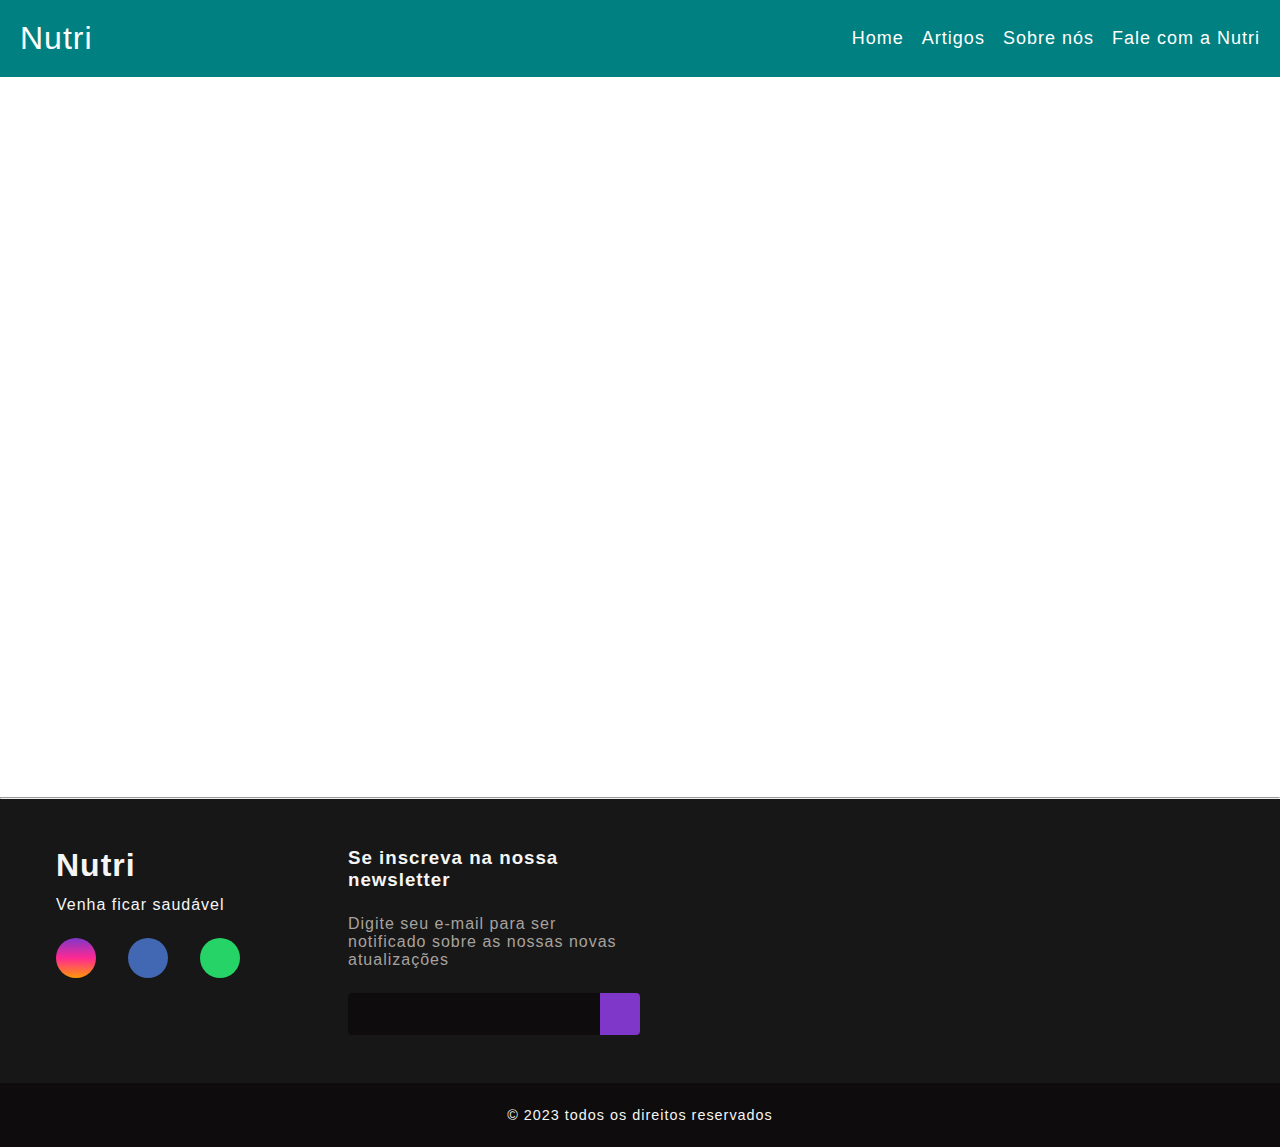
==== index.html @ ca0d78f0 "add site nutricao" ====
<!DOCTYPE html>
<html lang="en">

<head>
    <meta charset="UTF-8">
    <meta http-equiv="X-UA-Compatible" content="IE=edge">
    <meta name="viewport" content="width=device-width, initial-scale=1.0">
    <link rel="stylesheet" href="css/style.css" />
    <link rel="stylesheet" href="https://cdnjs.cloudflare.com/ajax/libs/font-awesome/6.2.1/css/all.min.css" 
    integrity="sha512-MV7K8+y+gLIBoVD59lQIYicR65iaqukzvf/nwasF0nqhPay5w/9lJmVM2hMDcnK1OnMGCdVK+iQrJ7lzPJQd1w==" crossorigin="anonymous" referrerpolicy="no-referrer" />
    <link rel="icon" type="image/x-icon" href="/img/plano-de-nutricao.png">
    <title>Nutricionista</title>
</head>

<body>
    <nav class="navbar">
        <div class="logo">Nutri</div>

        <ul class="nav-links">
            <input type="checkbox" id="checkbox_toggle" />
            <label for="checkbox_toggle" class="hamburger">&#9776;</label>
            <div class="menu">

                <li><a href="#">Home</a></li>
                <li><a href="artigos.html">Artigos</a></li>
                <li><a href="sobre.html">Sobre nós</a></li>
                <li><a href="contato.html">Fale com a Nutri</a></li>
            </div>
        </ul>
    </nav>
    <main>
        
    </main>
    <hr>
    <footer>
        <div id="footer_content">
            <div id="footer_contacts">
                <h1>Nutri</h1>
                <p>Venha ficar saudável</p>

                <div id="footer_social_media">
                    <a href="#" class="footer-link" id="instagram">
                        <i class="fa-brands fa-instagram"></i>
                    </a>

                    <a href="#" class="footer-link" id="facebook">
                        <i class="fa-brands fa-facebook-f"></i>
                    </a>

                    <a href="#" class="footer-link" id="whatsapp">
                        <i class="fa-brands fa-whatsapp"></i>
                    </a>
                </div>
            </div>
            
            <div id="footer_subscribe">
                <h3>Se inscreva na nossa newsletter</h3>

                <p>
                    Digite seu e-mail para ser notificado sobre as nossas novas atualizações
                </p>

                <div id="input_group">
                    <input type="email" id="email">
                    <button>
                        <i class="fa-regular fa-envelope"></i>
                    </button>
                </div>
            </div>
        </div>

        <div id="footer_copyright">
            &#169
            2023 todos os direitos reservados
        </div>
    </footer>
</body>

</html>
---- css/style.css ----
* {
    margin: 0;
    padding: 0;
    box-sizing: border-box;
}

body {
    font-family: cursive;
}

a {
    text-decoration: none;
}

li {
    list-style: none;
}

.navbar {
    display: flex;
    align-items: center;
    justify-content: space-between;
    padding: 20px;
    background-color: teal;
    color: #fff;
}

.nav-links a {
    color: #fff;
}

.logo {
    font-size: 32px;
}

.menu {
    display: flex;
    gap: 1em;
    font-size: 18px;
}

.services {
    position: relative;
}


input[type=checkbox] {
    display: none;
}

.hamburger {
    display: none;
    font-size: 24px;
    user-select: none;
}

@media (max-width: 768px) {
    .menu {
        display: none;
        position: fixed;
        background-color: teal;
        right: 0;
        left: 0;
        text-align: center;
        padding: 16px 0;
    }

    input[type=checkbox]:checked~.menu {
        display: block;
    }

    .hamburger {
        display: block;
    }

}

:root {
    --color-neutral-0: #0e0c0c;
    --color-neutral-10: #171717;
    --color-neutral-30: #a8a29e;
    --color-neutral-40: #f5f5f5;

}

* {
    font-family: 'Inter', sans-serif;
    margin: 0;
    padding: 0;
    box-sizing: border-box;
    letter-spacing: 1px;
}

main {
    height: 80vh;
}

footer {
    width: 100%;
    color: var(--color-neutral-40);
}

.footer-link {
    text-decoration: none;
}

#footer_content {
    background-color: var(--color-neutral-10);
    display: grid;
    grid-template-columns: repeat(4, 1fr);
    padding: 3rem 3.5rem;
}

#footer_contacts h1 {
    margin-bottom: 0.75rem;
}

#footer_social_media {
    display: flex;
    gap: 2rem;
    margin-top: 1.5rem;
} 

#footer_social_media .footer-link {
    display: flex;
    align-items: center;
    justify-content: center;
    height: 2.5rem;
    width: 2.5rem;
    color: var(--color-neutral-40);
    border-radius: 50%;
    transition: all 0.4s;
}

#footer_social_media .footer-link i {
    font-size: 1.25rem;    
}

#footer_social_media .footer-link:hover {
    opacity: 0.8;
}

#instagram {
    background: linear-gradient(#7f37c9, #ff2992, #ff9807);
}

#facebook {
    background-color: #4267b3;
}

#whatsapp {
    background-color: #25d366;
}

.footer-list {
    display: flex;
    flex-direction: column;
    gap: 0.75rem;
    list-style: none;
}

.footer-list .footer-link {
    color: var(--color-neutral-30);
    transition: all 0.4s;
}

.footer-list .footer-link:hover {
    color: #7f37c9;
}

#footer_subscribe {
    display: flex;
    flex-direction: column;
    gap: 1.5rem;
}

#footer_subscribe p {
    color: var(--color-neutral-30);
}

#input_group {
    display: flex;
    align-items: center;
    background-color: var(--color-neutral-0);
    border-radius: 4px;
}

#input_group input {
    all: unset;
    padding: 0.75rem;
    width: 100%;
}

#input_group button {
    background-color: #7f37c9;
    border: none;
    color: var(--color-neutral-40);
    padding: 0px 1.25rem;
    font-size: 1.125rem;
    height: 100%;
    border-radius: 0px 4px 4px 0px;
    cursor: pointer;
    transition: all 0.4s;
}

#input_group button:hover {
    opacity: 0.8;
}

#footer_copyright {
    display: flex;
    justify-content: center;
    background-color: var(--color-neutral-0);
    font-size: 0.9rem;
    padding: 1.5rem;
    font-weight: 100;
}

@media screen and (max-width: 768px) {
    #footer_content {
        grid-template-columns: repeat(2, 1fr);
        gap: 2rem;
    }
}

@media screen and (max-width: 426px) {
    #footer_content {
        grid-template-columns: repeat(1, 1fr);
        padding: 3rem 2rem;
    }
}

.contactUs{
    position:relative;
    width: 100%;
    padding: 40px 100px;
}

.contactUs .title{
    display: flex;
    justify-content: center;
    align-items: center;
    font-size: 2em;
}

.contactUs .title h2{
 color:#000000;
 font-weight: 500;
}

.form{
    grid-area: form;
}

.info{
    grid-area: info;
}

.map{
    grid-area: map;
}

.contact{
    padding: 40px;
    background: #0e3959;
    box-shadow: 0 5px 35px rgba(0,0,0,0.15);
}

.box{
    position: relative;
    display: grid;
    grid-template-columns: 2fr 1fr;
    grid-template-rows: 5fr 4fr; 
    grid-template-areas: 
    "form info" 
    "form map";
    grid-gap:20px;
    margin-top: 20px;
}

.contact h3{
    color:#4c9e9e;
    font-weight: 500;
    font-size: 1.4em;
    margin-bottom: 10px;
}

.formBox{
    position: relative;
    width:100%;
}

.formBox .row50{
    display:flex;
    gap:20px;
}

.inputBox{
    display: flex;
    flex-direction: column;
    margin-bottom: 10px;
    width: 50%;
}

.formBox .row100 .inputBox{
    width:100%;

}

.inputBox span{
    color:#4c9e9e;
    margin-top: 10px;
    margin-bottom: 5px;
    font-weight: 500;
}

.inputBox input{
    padding:10px;
    font-size: 1.1em;
    outline: none;
    border:1px solid #333;
}

.inputBox textarea{
    padding:10px;
    font-size: 1.1em;
    outline: none;
    border:1px solid #333;
    resize: none;
    min-height: 220px;
    margin-bottom: 10px;
}

.inputBox input[type="submit"]{
    background: #ff578b;
    color: #25d366;
    border: none;
    font-size: 1.1em;
    max-width: 120px;
    font-weight: 500;
    cursor: pointer;
    padding: 14px 15px;
}

.inputBox::placeholder{
    color:#999
}

.info{
    background: #0e3959;

}

.info h3{
    color: #fff;

}

.info .infoBox div{
    display: flex;
    align-items: center;
    margin-bottom: 10px;

}

.info .infoBox div span{
    min-width: 40px;
    height:40px;
    color:#fff;
    background: #18b7ff;
    justify-content: center;
    align-items: center;
    font-size: 1.5em;
    border-radius: 50%;
    margin-right: 15px;
}

.info .infoBox div p{
    color: #fff;
    font-size: 1.1em;
}

.info .infoBox div a{
    color:#fff;
    text-decoration: none;
    font-size: 1.1em;
}

.sci{
    margin-top: 40px;
    display:flex;
}

.sci li{
    list-style: none;
    margin-right: 15px;
}

.sci li a{
    color:#fff;
    font-size: 2em;
    color:#ccc;
}

.sci li a:hover{
    color:#fff;
}

.map{
    padding:0;
}

.map iframe{
    width: 100%;
    height: 100%;
}

@media(max-width: 991px){
    
    .contactUs{
        padding: 20px;
    }
    .box{
        position: relative;
        display: grid;
        grid-template-columns: 1fr;
        grid-template-rows: auto;
        grid-template-areas: 
        "form"
        "info"
        "map";
    }
    .map{
        min-height: 300px;
    }
    .formBox .row50{
        display: flex;
        gap:0;
        flex-direction: column;
    }
    .inputBox{
        width:100%;
    }
}

.heading{
    width:90%;
    display: flex;
    justify-content: center;
    align-items: center;
    flex-direction: column;
    text-align: center;
    margin:20px auto;
}

.heading h1{
    font-size: 50px;
    color:#000;
    margin-bottom: 25px;
    position: relative;
}

.heading h1::after{
    content: "";
    position: absolute;
    width: 100%;
    height: 4px;
    display: block;
    margin: 0 auto;
    background-color: #4caf50;
}

.heading p{
    font-size: 18px;
    color:#666;
    margin-bottom: 35px;
}

.container{
    width: 90%;
    margin: 0 auto;
    padding: 10px 20px;
}

.about{
    display: flex;
    justify-content: space-between;
    align-items: center;
    flex-wrap: wrap;
}

.about-image{
    flex:1;
    margin-right: 40px;
    overflow: hidden;
}

.about-image img{
    max-width: 100%;
    height: auto;
    display: block;
    transition: 0.5s ease;
}

.about-image:hover img{
    transform: scale(1.2);
}

.about-content{
    flex: 1;
}

.about-content h2{
    font-size: 23px;
    margin-bottom: 15px;
    color:#333;
}

.about-content p{
    font-size: 18px;
    line-height: 1.5;
    color:#666;
}

@media screen and (max-width:768px){
    .heading{
        padding:0px 20px;
    } 
    .heading h1{
        font-size: 36px;
    }   
    .heading p{
        font-size: 17px;
        margin-bottom: 0px;
    }
    .container{
        padding: 0px;
    }
    .about{
        padding: 20px;
        flex-direction: column;
    }
    .about-image{
        margin-right: 0px;
        margin-bottom: 20px;
    }
    .about-content p{
        padding: 0px;
        font-size: 16px;
    }
}
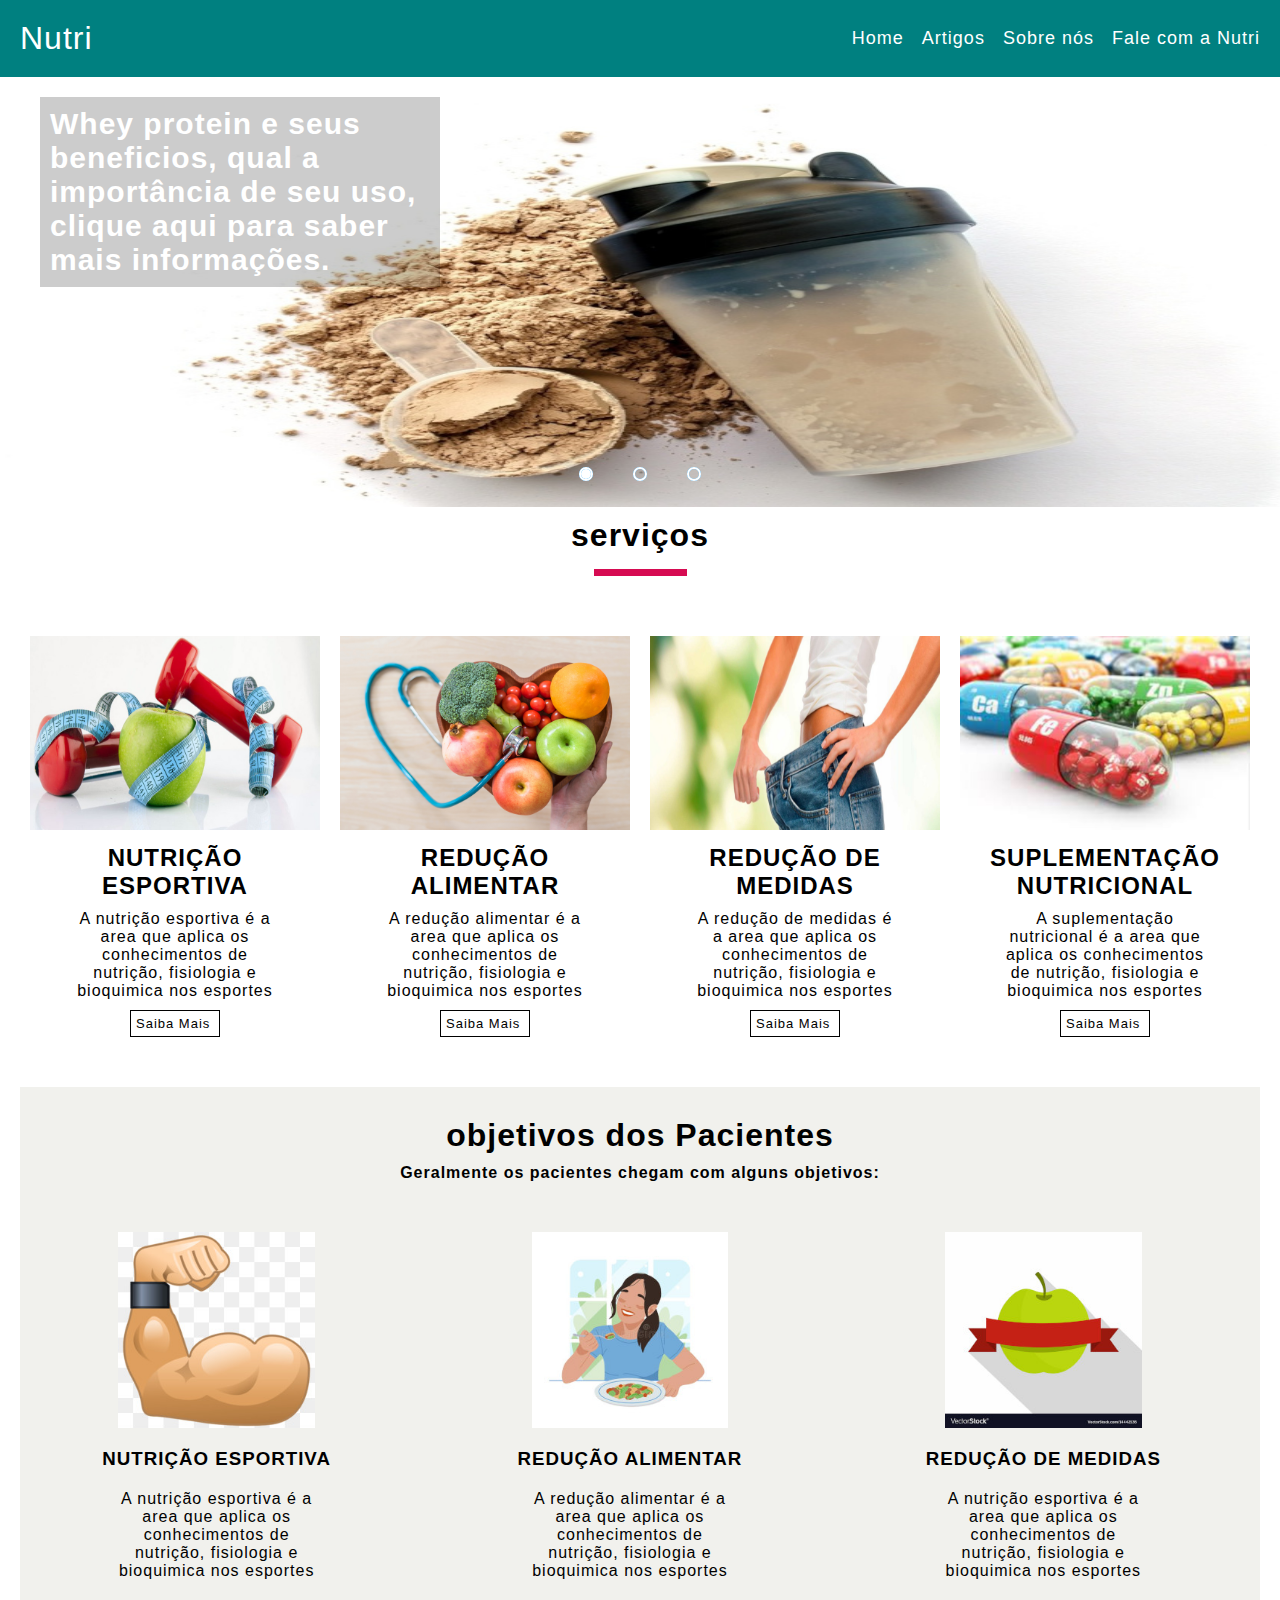
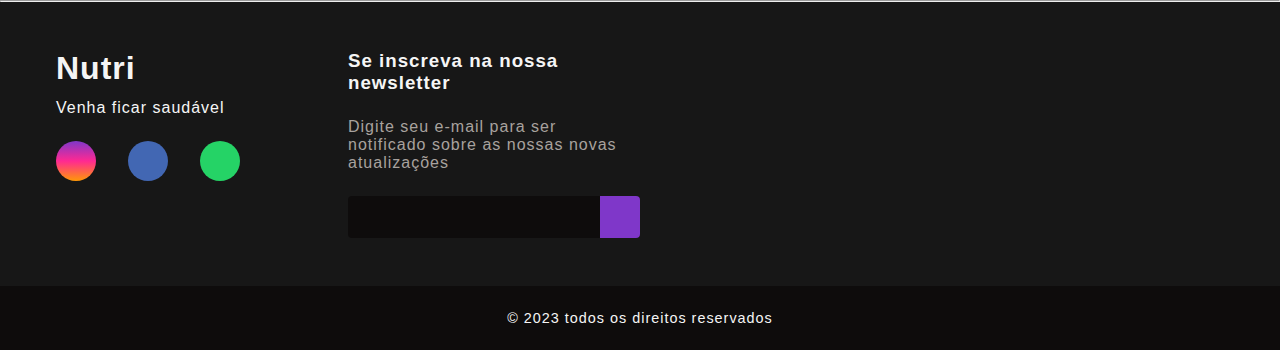
==== commit 6970a8e8: "index atualizado" ====
--- a/index.html
+++ b/index.html
@@ -30,6 +30,128 @@
     </nav>
     <main>
         
+        <div class="slider">
+            <div class="slides">
+                <input type="radio" name="radio-btn" id="radio1">
+                <input type="radio" name="radio-btn" id="radio2">
+                <input type="radio" name="radio-btn" id="radio3">
+    
+                <div class="slide first">
+                    <h3><a href="">Whey protein e seus beneficios, qual a importância de seu uso, clique aqui para saber mais informações.</a></h3>
+                    <a href="#" target=""><img src="img/whey proteinNova.jpg" alt="imagem1"></a>
+                </div>
+                <div class="slide second">
+                    <h3><a href="">Entenda como ter um emagrecimento saudavel, clique aqui para saber mais informações</a></h3>
+                    <a href="#" target=""><img src="img/emagrecimento2.jpg" alt="imagem2"></a>
+                </div>
+                <div class="slide third">
+                    <h3><a href="">Tenha uma gestação saudavel, com alimentos de primeira qualidade, quer saber mais, clique aqui.</a></h3>
+                    <a href="#" target=""><img src="img/gestacaoNova.jpg" alt="imagem3"></a>
+                </div>
+    
+                <div class="navigation-auto">
+                    <div class="auto-btn1"></div>
+                    <div class="auto-btn2"></div>
+                    <div class="auto-btn3"></div>
+                </div>
+                
+            </div>
+    
+            <div class="manual-navigation">
+                <label for="radio1" class="manual-btn"></label>
+                <label for="radio2" class="manual-btn"></label>
+                <label for="radio3" class="manual-btn"></label>
+                
+            </div>
+    
+        </div>
+
+        <div id="caixa">
+            <div id="conteudo">
+                <div class="services">
+                    <h1>serviços</h1>
+                    <div class="barra"></div>
+
+                    <div class="infos">
+                        <div class="info1">
+                            <div class="image">
+                                <img src="img/nutricao-esportivaNova.jpg" alt="">
+                            </div>
+                            <h2>NUTRIÇÃO ESPORTIVA</h2>
+                            <p>A nutrição esportiva é a area que aplica os conhecimentos de nutrição, fisiologia e bioquimica nos esportes </p>
+                            <a href="">Saiba Mais</a>
+                        </div>
+
+                        <div class="info1">
+                            <div class="image">
+                                <img src="img/reeducacao-alimentarNova.jpg" alt="">
+                            </div>
+                            <h2>REDUÇÃO ALIMENTAR</h2>
+                            <p>A redução alimentar é a area que aplica os conhecimentos de nutrição, fisiologia e bioquimica nos esportes </p>
+                            <a href="">Saiba Mais</a>
+                        </div>
+                        <div class="info1">
+                            <div class="image">
+                                <img src="img/reducao-de-medidasNova.jpg" alt="">
+                            </div>
+                            <h2>REDUÇÃO DE MEDIDAS</h2>
+                            <p>A redução de medidas é a area que aplica os conhecimentos de nutrição, fisiologia e bioquimica nos esportes </p>
+                            <a href="">Saiba Mais</a>
+                        </div>
+                        <div class="info1">
+                            <div class="image">
+                                <img src="img/suplementaçãoNova.jpg" alt="">
+                            </div>
+                            <h2>SUPLEMENTAÇÃO NUTRICIONAL</h2>
+                            <p>A suplementação nutricional é a area que aplica os conhecimentos de nutrição, fisiologia e bioquimica nos esportes </p>
+                            <a href="">Saiba Mais</a>
+                        </div>
+                        
+                    </div>
+
+                </div>
+
+
+                <div class="objetivos">
+                    <h1>objetivos dos Pacientes</h1>
+                    <h4>Geralmente os pacientes chegam com alguns objetivos: </h4>
+
+                    <div class="objs">
+                        <div class="obj1">
+                            <div class="image">
+                                <img src="img/musculo.jpg" alt="">
+                            </div>
+                            <h3>NUTRIÇÃO ESPORTIVA</h3>
+                            <p>A nutrição esportiva é a area que aplica os conhecimentos de nutrição, fisiologia e bioquimica nos esportes </p>
+                            
+                        </div>
+
+                        <div class="obj1">
+                            <div class="image">
+                                <img src="img/menina-comendoNova.jpg" alt="">
+                            </div>
+                            <h3>REDUÇÃO ALIMENTAR</h3>
+                            <p>A redução alimentar é a area que aplica os conhecimentos de nutrição, fisiologia e bioquimica nos esportes </p>
+                            
+                        </div>
+                        <div class="obj1">
+                            <div class="image">
+                                <img src="img/maçaNova.jpg" alt="">
+                            </div>
+                            <h3>REDUÇÃO DE MEDIDAS</h3>
+                            <p>A nutrição esportiva é a area que aplica os conhecimentos de nutrição, fisiologia e bioquimica nos esportes </p>
+                           
+                        </div>
+                        
+                        
+                    </div>
+                </div>
+
+            </div> 
+        </div>
+         
+
+
     </main>
     <hr>
     <footer>
@@ -74,6 +196,11 @@
             2023 todos os direitos reservados
         </div>
     </footer>
+
+
+    <script src="javascript/script.js">
+
+    </script>
 </body>
 
 </html>--- a/css/style.css
+++ b/css/style.css
@@ -91,9 +91,270 @@
     letter-spacing: 1px;
 }
 
-main {
-    height: 80vh;
-}
+
+
+main{
+    /*height: 80vh;*/
+    width: 100%;
+    display: flex;
+    flex-direction: column;
+    
+}
+
+main #caixa{
+    display: block;
+    max-width: 1240px;
+    margin: auto;
+}
+
+#conteudo{
+    display: flex;
+    flex-direction: column;
+    
+}
+
+.services h1{
+    text-align: center;
+    margin-top: 10px;
+}
+
+.services .barra{
+    display: block;
+    width: 93px;
+    height: 7px;
+    margin: auto;
+    margin-top: 15px;
+    background-color: #D60B52;
+}
+
+.services .infos{
+    display: flex;
+    flex-direction: row;
+    flex-wrap: wrap;
+    margin-top: 20px;
+}
+
+.infos .info1{
+    flex: 1;
+    min-width: 100px;
+    margin: 10px;
+    /*background: #0e3959; */
+}
+.infos .info1 .image{
+    margin-top: 30px;
+}
+
+.infos .info1 .image img{
+    width: 100%;
+    height: auto;
+}
+
+.info1 h2{
+    text-align: center;
+    margin: 10px;
+}
+.info1 p{
+    text-align: center;
+    width: 200px;
+    margin: 10px auto;
+    text-align: center;
+}
+
+.info1 a{
+    display: block;
+    width: 90px;
+    color: black;
+    text-decoration: none;
+    padding: 5px;
+    border: 1px solid black;
+    font-size: 13px;
+    margin: auto;
+}
+
+
+.objetivos{
+  background-color: #f1f1ed;
+  margin-top: 40px;
+  padding-bottom: 10px;
+}
+
+.objetivos h1{
+    text-align: center;
+    margin-top: 30px;
+}
+.objetivos h4{
+    text-align: center;
+    margin-top: 10px;
+}
+
+.objetivos .objs{
+    display: flex;
+    flex-direction: row;
+    flex-wrap: wrap;
+    margin-top: 20px;
+} 
+
+.objs .obj1{
+    flex: 1;
+    min-width: 300px;
+    margin-right: 20px;
+}
+
+.objs .obj1 .image{
+    margin-top: 30px;
+}
+
+.objs .obj1 .image img{
+    width: 50%;
+    height: auto;
+    display: block;
+    margin: auto;
+}
+
+.obj1 h3{
+    text-align: center;
+    margin: 20px;
+}
+
+.obj1 p{
+    text-align: center;
+    width: 200px;
+    margin: 10px auto;
+    text-align: center;
+}
+
+
+
+
+.slider{
+    background-color: aqua;
+    margin: 0 auto;
+    width: 100%;
+    height: 430px;
+    overflow: hidden;
+}
+
+.slides{
+    background-color: azure;
+    width: 400%;
+    height: 430px;
+    display: flex;
+}
+
+.slides input{
+    display: none;
+}
+
+.slide{
+    width: 25%;
+    position: relative;
+    transition: 1s;
+}
+
+.slide img{
+    width: 100%;
+    height: 430px;
+}
+
+.slide h3{
+    position: absolute;
+    background-color: rgb(0, 0, 0, 0.200);
+    padding: 10px;
+    width: 400px;
+    margin-left: 40px;
+    margin-top: 20px;
+    font-size: 30px;
+}
+
+.slide h3 a{
+    text-decoration: none;
+    color: white;
+}
+
+.slide h3 a:hover{
+    text-decoration: underline;
+    color: black;
+}
+
+.manual-navigation{
+    position: absolute;
+    width: 100%;
+    margin: -40px;
+    margin-left: 0px;
+    display: flex;
+    justify-content: center;
+}
+
+.manual-btn{
+    border: 2px solid #FFF;
+    padding: 5px;
+    border-radius: 10px;
+    cursor: pointer;
+    transition: 1s;
+}
+
+.manual-btn:not(:last-child){
+    margin-right: 40px; 
+}
+
+.manual-btn:hover{
+    background-color: white;
+}
+
+#radio1:checked ~ .first{
+    margin-left: 0;
+}
+
+#radio2:checked ~ .first{
+    margin-left: -25%;
+}
+
+#radio3:checked ~ .first{
+    margin-left: -50%;
+}
+
+#radio4:checked ~ .first{
+    margin-left: -75%;
+}
+
+.navigation-auto div{
+    border: 2px solid #20a6ff;
+    padding: 5px;
+    border-radius: 10px;
+    cursor: pointer;
+    transition: 1s;
+}
+
+.navigation-auto{
+    position: absolute;
+    width: 100%;
+    margin-top: 390px;
+    display: flex;
+    justify-content: center;
+}
+
+
+.navigation-auto div:not(:last-child){
+    margin-right: 40px;
+}
+
+#radio1:checked ~ .navigation-auto .auto-btn1{
+    background-color: #FFF;
+}
+
+#radio2:checked ~ .navigation-auto .auto-btn2{
+    background-color: #FFF;
+}
+
+#radio3:checked ~ .navigation-auto .auto-btn3{
+    background-color: #FFF;
+}
+
+
+
+
+
+
 
 footer {
     width: 100%;
@@ -216,11 +477,52 @@
     font-weight: 100;
 }
 
+
+@media screen and (max-width: 1140px) {
+    main #caixa{
+        min-width: 400px;
+    }
+
+    .infos .info1{
+        flex: 1;
+        min-width: 400px;
+        margin-right: 10px;
+        /*background: #0e3959; */
+    }
+}
+
+
 @media screen and (max-width: 768px) {
     #footer_content {
         grid-template-columns: repeat(2, 1fr);
         gap: 2rem;
     }
+
+    .info1 h2{
+        font-size: 30px;
+    }
+    .info1 p{
+        width: 400px;
+        font-size: 15px;
+    }
+    
+    .info1 a{
+        width: 110px;
+        font-size: 15px;
+
+    }
+
+    .slide h3{
+        width: 300px;
+        font-size: 20px;
+    }
+    
+    .slide h3 a{
+        text-decoration: none;
+        color: white;
+    }
+    
+
 }
 
 @media screen and (max-width: 426px) {
@@ -228,7 +530,42 @@
         grid-template-columns: repeat(1, 1fr);
         padding: 3rem 2rem;
     }
-}
+
+    .slide h3{
+        width: 200px;
+        font-size: 15px;
+    }
+
+    .slide h3{
+        margin-left: 8px;
+    }
+
+}
+
+@media screen and (max-width: 394px){
+    
+    main #caixa{
+        min-width: 100px;
+    }
+    .infos .info1{
+        flex: 1;
+        min-width: 200px;
+        margin-right: 10px;
+        /*background: #0e3959; */
+    }
+
+    .info1 h2{
+        font-size: 20px;
+    }
+    .info1 p{
+        width: 200px;
+        font-size: 15px;
+    }
+    
+
+
+}
+
 
 .contactUs{
     position:relative;
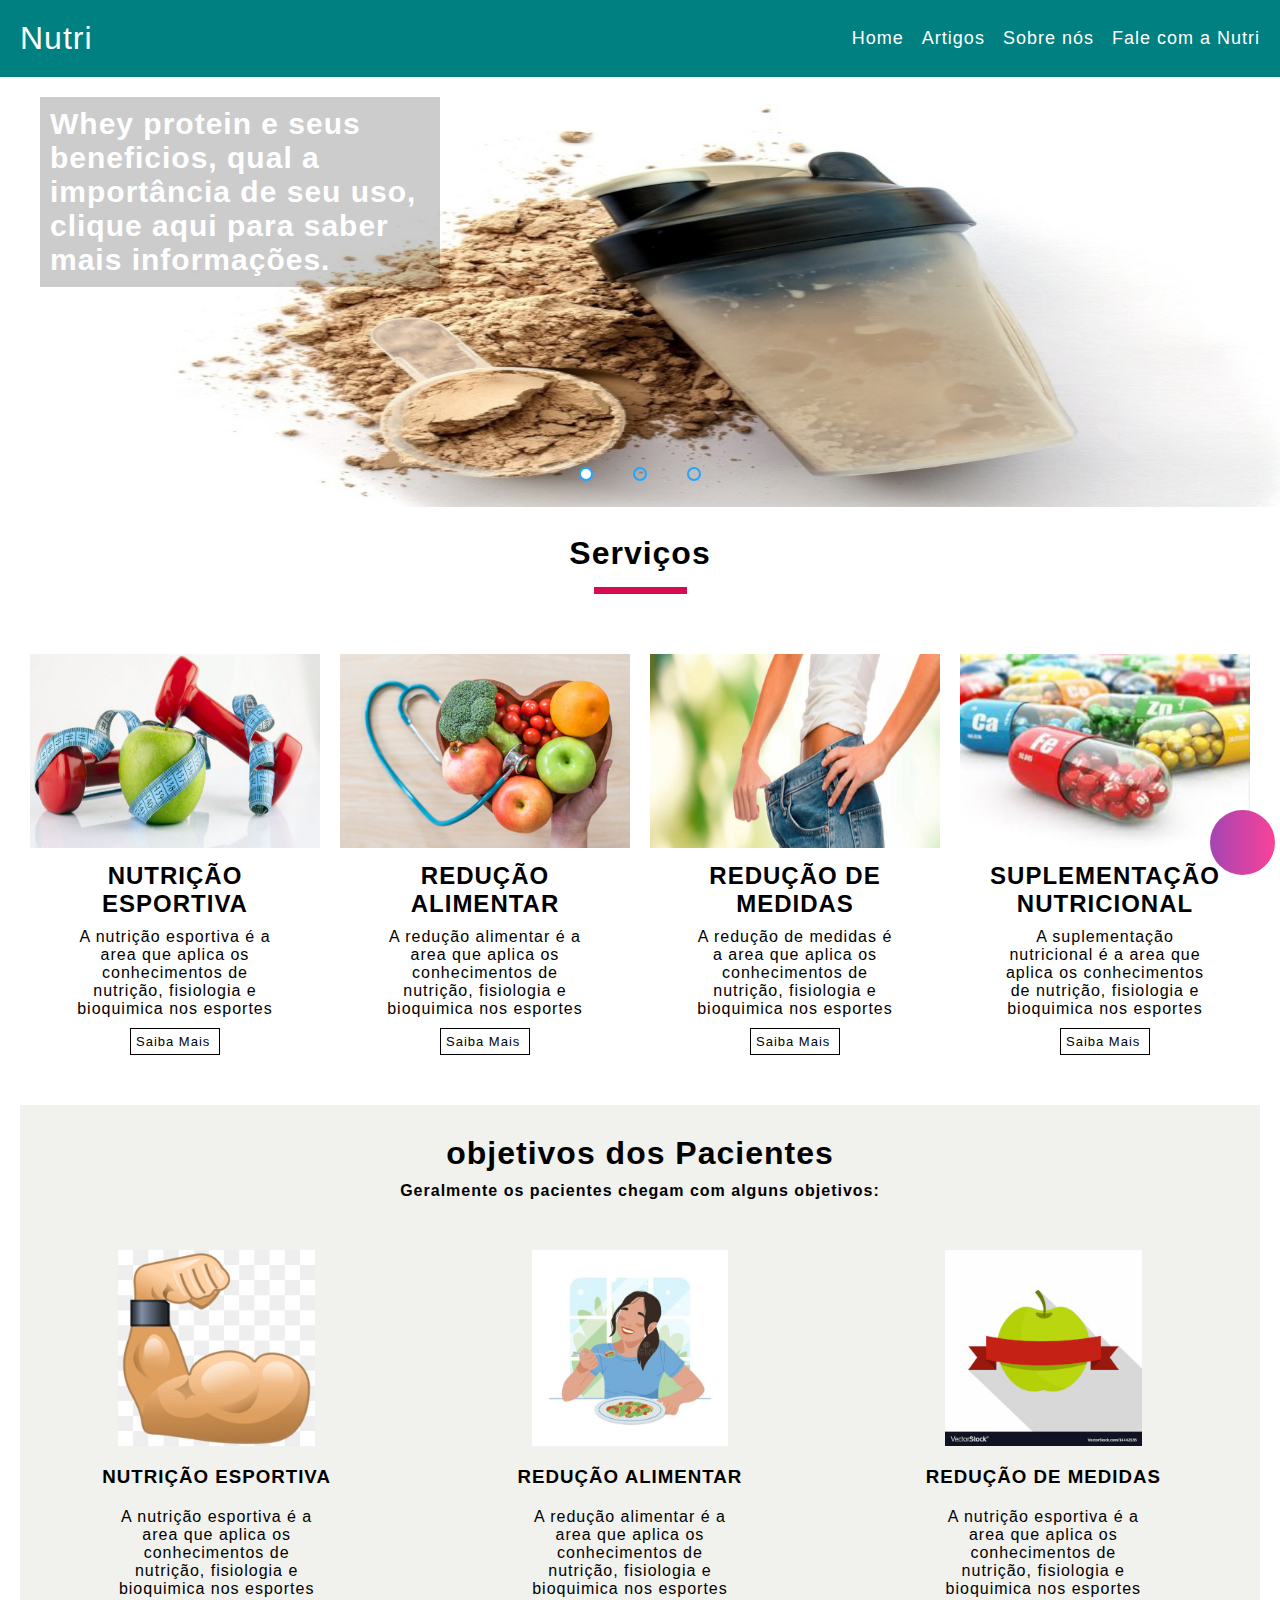
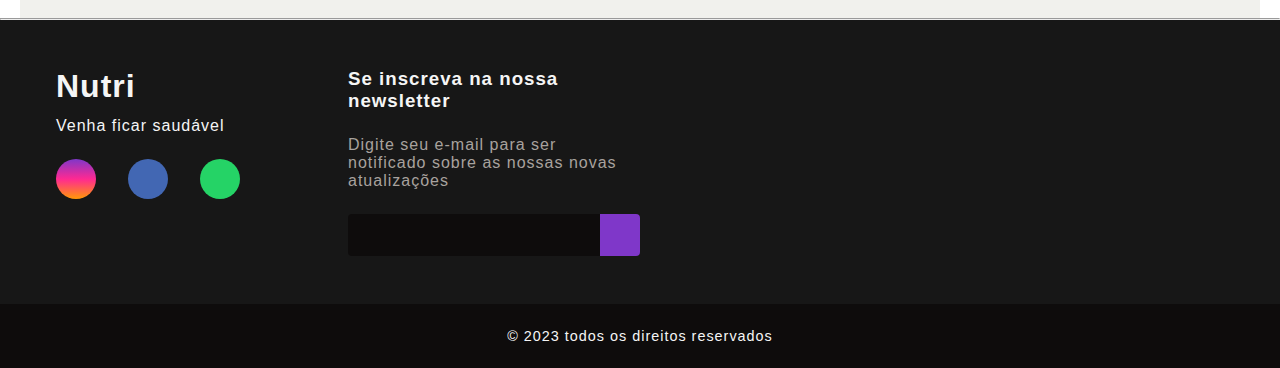
==== commit 171ed906: "add responsive sidebar" ====
--- a/index.html
+++ b/index.html
@@ -8,7 +8,7 @@
     <link rel="stylesheet" href="css/style.css" />
     <link rel="stylesheet" href="https://cdnjs.cloudflare.com/ajax/libs/font-awesome/6.2.1/css/all.min.css" 
     integrity="sha512-MV7K8+y+gLIBoVD59lQIYicR65iaqukzvf/nwasF0nqhPay5w/9lJmVM2hMDcnK1OnMGCdVK+iQrJ7lzPJQd1w==" crossorigin="anonymous" referrerpolicy="no-referrer" />
-    <link rel="icon" type="image/x-icon" href="/img/plano-de-nutricao.png">
+    <link rel="icon" type="image/x-icon" href="img/plano-de-nutricao.png">
     <title>Nutricionista</title>
 </head>
 
@@ -37,16 +37,16 @@
                 <input type="radio" name="radio-btn" id="radio3">
     
                 <div class="slide first">
-                    <h3><a href="">Whey protein e seus beneficios, qual a importância de seu uso, clique aqui para saber mais informações.</a></h3>
-                    <a href="#" target=""><img src="img/whey proteinNova.jpg" alt="imagem1"></a>
+                    <h3><a href="artigo1.html">Whey protein e seus beneficios, qual a importância de seu uso, clique aqui para saber mais informações.</a></h3>
+                    <a href="artigo1.html" target="_self"><img src="img/whey proteinNova.jpg" alt="imagem1"></a>
                 </div>
                 <div class="slide second">
-                    <h3><a href="">Entenda como ter um emagrecimento saudavel, clique aqui para saber mais informações</a></h3>
-                    <a href="#" target=""><img src="img/emagrecimento2.jpg" alt="imagem2"></a>
+                    <h3><a href="artigo2.html">Entenda como ter um emagrecimento saudavel, clique aqui para saber mais informações</a></h3>
+                    <a href="artigo2.html" target="_self"><img src="img/emagrecimento2.jpg" alt="imagem2"></a>
                 </div>
                 <div class="slide third">
-                    <h3><a href="">Tenha uma gestação saudavel, com alimentos de primeira qualidade, quer saber mais, clique aqui.</a></h3>
-                    <a href="#" target=""><img src="img/gestacaoNova.jpg" alt="imagem3"></a>
+                    <h3><a href="artigo3.html">Tenha uma gestação saudável, com alimentos de primeira qualidade. Quer saber mais? Clique aqui.</a></h3>
+                    <a href="artigo3.html" target="_self"><img src="img/gestacaoNova.jpg" alt="imagem3"></a>
                 </div>
     
                 <div class="navigation-auto">
@@ -57,19 +57,14 @@
                 
             </div>
     
-            <div class="manual-navigation">
-                <label for="radio1" class="manual-btn"></label>
-                <label for="radio2" class="manual-btn"></label>
-                <label for="radio3" class="manual-btn"></label>
-                
-            </div>
-    
-        </div>
+            
+        </div>
+        <br/>
 
         <div id="caixa">
             <div id="conteudo">
                 <div class="services">
-                    <h1>serviços</h1>
+                    <h1>Serviços</h1>
                     <div class="barra"></div>
 
                     <div class="infos">
@@ -149,10 +144,31 @@
 
             </div> 
         </div>
-         
-
-
     </main>
+    
+    <input type="checkbox" id="click">
+    <label for="click">
+        <i class="fab fa-facebook-messenger"></i>
+        <i class="fas fa-times"></i>
+    </label>
+    <div class="wrapper">
+        <div class="head-text">Vamos calcular seu ICM?</div>
+        <div class="chat-box">
+            <div class="desc-text">Preencha os campos abaixo</div>
+            <form action="#">
+                <div class="field">
+                    <input type="text" placeholder="Seu peso(em kg)" required>
+                </div>
+                <div class="field">
+                    <input type="text" placeholder="Sua altura (em metros)" required>
+                </div>
+                <div class="field">
+                    <button type="submit">Calcular</button>
+                </div>
+            </form>
+        </div>
+    </div>
+
     <hr>
     <footer>
         <div id="footer_content">
--- a/css/style.css
+++ b/css/style.css
@@ -6,6 +6,167 @@
 
 body {
     font-family: cursive;
+}
+
+#click {
+    display: none;
+}
+
+label {
+    position: fixed;
+    right: 5px;
+    bottom: 25px;
+    height: 65px;
+    width: 65px;
+    background: -webkit-linear-gradient(left, #a445b2, #fa4299);
+    text-align: center;
+    line-height: 55px;
+    border-radius: 50px;
+    font-size: 30px;
+    color: #fff;
+    cursor: pointer;
+}
+
+label i {
+    position: absolute;
+    top: 0%;
+    right: 0%;
+    bottom:100%;
+    transform: translate(-50%);
+    transition: all 0.4s ease;
+}
+
+label i.fas {
+    opacity: 0;
+    pointer-events: none;
+}
+
+#click:checked~label i.fas {
+    opacity: 1;
+    pointer-events: auto;
+    transform: translate(-50%);
+}
+
+#click:checked~label i.fab {
+    opacity: 0;
+    pointer-events: none;
+    transform: translate(-50%);
+}
+
+.wrapper {
+    position: fixed;
+    right: 30px;
+    bottom: 0px;
+    max-width: 400px;
+    background: #fff;
+    border-radius: 15px;
+    box-shadow: 0px 15px 20px rgba(0, 0, 0, 0.1);
+    opacity: 0;
+    pointer-events: none;
+    transition: all 0.6s cubic-bezier(0.68, -0.55, 0.265, 1.55);
+}
+
+#click:checked~.wrapper {
+    opacity: 1;
+    bottom: 85px;
+    pointer-events: auto;
+}
+
+.wrapper .head-text {
+    line-height: 60px;
+    color: #fff;
+    border-radius: 15px 15px 0 0;
+    padding: 0 20px;
+    font-weight: 500;
+    font-size: 20px;
+    background: -webkit-linear-gradient(left, #a445b2, #fa4299);
+}
+
+.wrapper .chat-box {
+    padding: 20px;
+    width: 100%;
+}
+
+.chat-box .desc-text {
+    color: #515365;
+    text-align: center;
+    line-height: 25px;
+    font-size: 17px;
+    font-weight: 500;
+}
+
+.chat-box form {
+    padding: 10px 15px;
+    margin: 20px 0;
+    border-radius: 25px;
+    border: 1px solid lightgrey;
+}
+
+.chat-box form .field {
+    height: 50px;
+    width: 100%;
+    margin-top: 20px;
+}
+
+.chat-box form .field:last-child {
+    margin-bottom: 15px;
+}
+
+form .field input,
+form .field button,
+form .textarea textarea {
+    width: 100%;
+    height: 100%;
+    padding-left: 20px;
+    border: 1px solid lightgrey;
+    outline: none;
+    border-radius: 25px;
+    font-size: 16px;
+    transition: all 0.3s ease;
+}
+
+form .field input:focus,
+form .textarea textarea:focus {
+    border-color: #fc83bb;
+}
+
+form .field input::placeholder,
+form .textarea textarea::placeholder {
+    color: silver;
+    transition: all 0.3s ease;
+}
+
+form .field input:focus::placeholder,
+form .textarea textarea:focus::placeholder {
+    color: lightgrey;
+}
+
+.chat-box form .textarea {
+    height: 70px;
+    width: 100%;
+}
+
+.chat-box form .textarea textarea {
+    height: 100%;
+    border-radius: 50px;
+    resize: none;
+    padding: 15px 20px;
+    font-size: 16px;
+}
+
+.chat-box form .field button {
+    border: none;
+    outline: none;
+    cursor: pointer;
+    color: #fff;
+    font-size: 18px;
+    font-weight: 500;
+    background: -webkit-linear-gradient(left, #a445b2, #fa4299);
+    transition: all 0.3s ease;
+}
+
+.chat-box form .field button:active {
+    transform: scale(0.97);
 }
 
 a {
@@ -93,32 +254,32 @@
 
 
 
-main{
+main {
     /*height: 80vh;*/
     width: 100%;
     display: flex;
     flex-direction: column;
-    
-}
-
-main #caixa{
+
+}
+
+main #caixa {
     display: block;
     max-width: 1240px;
     margin: auto;
 }
 
-#conteudo{
+#conteudo {
     display: flex;
     flex-direction: column;
-    
-}
-
-.services h1{
+
+}
+
+.services h1 {
     text-align: center;
     margin-top: 10px;
 }
 
-.services .barra{
+.services .barra {
     display: block;
     width: 93px;
     height: 7px;
@@ -127,40 +288,42 @@
     background-color: #D60B52;
 }
 
-.services .infos{
+.services .infos {
     display: flex;
     flex-direction: row;
     flex-wrap: wrap;
     margin-top: 20px;
 }
 
-.infos .info1{
+.infos .info1 {
     flex: 1;
     min-width: 100px;
     margin: 10px;
     /*background: #0e3959; */
 }
-.infos .info1 .image{
+
+.infos .info1 .image {
     margin-top: 30px;
 }
 
-.infos .info1 .image img{
+.infos .info1 .image img {
     width: 100%;
     height: auto;
 }
 
-.info1 h2{
+.info1 h2 {
     text-align: center;
     margin: 10px;
 }
-.info1 p{
+
+.info1 p {
     text-align: center;
     width: 200px;
     margin: 10px auto;
     text-align: center;
 }
 
-.info1 a{
+.info1 a {
     display: block;
     width: 90px;
     color: black;
@@ -172,91 +335,89 @@
 }
 
 
-.objetivos{
-  background-color: #f1f1ed;
-  margin-top: 40px;
-  padding-bottom: 10px;
-}
-
-.objetivos h1{
+.objetivos {
+    background-color: #f1f1ed;
+    margin-top: 40px;
+    padding-bottom: 10px;
+}
+
+.objetivos h1 {
     text-align: center;
     margin-top: 30px;
 }
-.objetivos h4{
+
+.objetivos h4 {
     text-align: center;
     margin-top: 10px;
 }
 
-.objetivos .objs{
+.objetivos .objs {
     display: flex;
     flex-direction: row;
     flex-wrap: wrap;
     margin-top: 20px;
-} 
-
-.objs .obj1{
+}
+
+.objs .obj1 {
     flex: 1;
     min-width: 300px;
     margin-right: 20px;
 }
 
-.objs .obj1 .image{
+.objs .obj1 .image {
     margin-top: 30px;
 }
 
-.objs .obj1 .image img{
+.objs .obj1 .image img {
     width: 50%;
     height: auto;
     display: block;
     margin: auto;
 }
 
-.obj1 h3{
+.obj1 h3 {
     text-align: center;
     margin: 20px;
 }
 
-.obj1 p{
+.obj1 p {
     text-align: center;
     width: 200px;
     margin: 10px auto;
     text-align: center;
 }
 
-
-
-
-.slider{
+.slider {
     background-color: aqua;
     margin: 0 auto;
-    width: 100%;
+    width: 400%;
     height: 430px;
     overflow: hidden;
 }
 
-.slides{
+.slides {
     background-color: azure;
-    width: 400%;
+    width: 100%;
     height: 430px;
     display: flex;
 }
 
-.slides input{
+.slides input {
     display: none;
 }
 
-.slide{
+.slide {
     width: 25%;
     position: relative;
     transition: 1s;
 }
 
-.slide img{
+.slide img {
     width: 100%;
     height: 430px;
 }
 
-.slide h3{
+.slide h3 {
     position: absolute;
     background-color: rgb(0, 0, 0, 0.200);
     padding: 10px;
@@ -266,17 +427,17 @@
     font-size: 30px;
 }
 
-.slide h3 a{
+.slide h3 a {
     text-decoration: none;
     color: white;
 }
 
-.slide h3 a:hover{
+.slide h3 a:hover {
     text-decoration: underline;
     color: black;
 }
 
-.manual-navigation{
+.manual-navigation {
     position: absolute;
     width: 100%;
     margin: -40px;
@@ -285,7 +446,7 @@
     justify-content: center;
 }
 
-.manual-btn{
+.manual-btn {
     border: 2px solid #FFF;
     padding: 5px;
     border-radius: 10px;
@@ -293,31 +454,31 @@
     transition: 1s;
 }
 
-.manual-btn:not(:last-child){
-    margin-right: 40px; 
-}
-
-.manual-btn:hover{
+.manual-btn:not(:last-child) {
+    margin-right: 40px;
+}
+
+.manual-btn:hover {
     background-color: white;
 }
 
-#radio1:checked ~ .first{
+#radio1:checked~.first {
     margin-left: 0;
 }
 
-#radio2:checked ~ .first{
+#radio2:checked~.first {
     margin-left: -25%;
 }
 
-#radio3:checked ~ .first{
+#radio3:checked~.first {
     margin-left: -50%;
 }
 
-#radio4:checked ~ .first{
+#radio4:checked~.first {
     margin-left: -75%;
 }
 
-.navigation-auto div{
+.navigation-auto div {
     border: 2px solid #20a6ff;
     padding: 5px;
     border-radius: 10px;
@@ -325,7 +486,7 @@
     transition: 1s;
 }
 
-.navigation-auto{
+.navigation-auto {
     position: absolute;
     width: 100%;
     margin-top: 390px;
@@ -334,19 +495,19 @@
 }
 
 
-.navigation-auto div:not(:last-child){
+.navigation-auto div:not(:last-child) {
     margin-right: 40px;
 }
 
-#radio1:checked ~ .navigation-auto .auto-btn1{
+#radio1:checked~.navigation-auto .auto-btn1 {
     background-color: #FFF;
 }
 
-#radio2:checked ~ .navigation-auto .auto-btn2{
+#radio2:checked~.navigation-auto .auto-btn2 {
     background-color: #FFF;
 }
 
-#radio3:checked ~ .navigation-auto .auto-btn3{
+#radio3:checked~.navigation-auto .auto-btn3 {
     background-color: #FFF;
 }
 
@@ -380,7 +541,7 @@
     display: flex;
     gap: 2rem;
     margin-top: 1.5rem;
-} 
+}
 
 #footer_social_media .footer-link {
     display: flex;
@@ -394,7 +555,7 @@
 }
 
 #footer_social_media .footer-link i {
-    font-size: 1.25rem;    
+    font-size: 1.25rem;
 }
 
 #footer_social_media .footer-link:hover {
@@ -479,11 +640,11 @@
 
 
 @media screen and (max-width: 1140px) {
-    main #caixa{
+    main #caixa {
         min-width: 400px;
     }
 
-    .infos .info1{
+    .infos .info1 {
         flex: 1;
         min-width: 400px;
         margin-right: 10px;
@@ -498,30 +659,31 @@
         gap: 2rem;
     }
 
-    .info1 h2{
+    .info1 h2 {
         font-size: 30px;
     }
-    .info1 p{
+
+    .info1 p {
         width: 400px;
         font-size: 15px;
     }
-    
-    .info1 a{
+
+    .info1 a {
         width: 110px;
         font-size: 15px;
 
     }
 
-    .slide h3{
+    .slide h3 {
         width: 300px;
         font-size: 20px;
     }
-    
-    .slide h3 a{
+
+    .slide h3 a {
         text-decoration: none;
         color: white;
     }
-    
+
 
 }
 
@@ -531,144 +693,146 @@
         padding: 3rem 2rem;
     }
 
-    .slide h3{
+    .slide h3 {
         width: 200px;
         font-size: 15px;
     }
 
-    .slide h3{
+    .slide h3 {
         margin-left: 8px;
     }
 
 }
 
-@media screen and (max-width: 394px){
-    
-    main #caixa{
+@media screen and (max-width: 394px) {
+
+    main #caixa {
         min-width: 100px;
     }
-    .infos .info1{
+
+    .infos .info1 {
         flex: 1;
         min-width: 200px;
         margin-right: 10px;
         /*background: #0e3959; */
     }
 
-    .info1 h2{
+    .info1 h2 {
         font-size: 20px;
     }
-    .info1 p{
+
+    .info1 p {
         width: 200px;
         font-size: 15px;
     }
-    
-
-
-}
-
-
-.contactUs{
-    position:relative;
+
+
+
+}
+
+
+.contactUs {
+    position: relative;
     width: 100%;
     padding: 40px 100px;
 }
 
-.contactUs .title{
+.contactUs .title {
     display: flex;
     justify-content: center;
     align-items: center;
     font-size: 2em;
 }
 
-.contactUs .title h2{
- color:#000000;
- font-weight: 500;
-}
-
-.form{
+.contactUs .title h2 {
+    color: #000000;
+    font-weight: 500;
+}
+
+.form {
     grid-area: form;
 }
 
-.info{
+.info {
     grid-area: info;
 }
 
-.map{
+.map {
     grid-area: map;
 }
 
-.contact{
+.contact {
     padding: 40px;
     background: #0e3959;
-    box-shadow: 0 5px 35px rgba(0,0,0,0.15);
-}
-
-.box{
+    box-shadow: 0 5px 35px rgba(0, 0, 0, 0.15);
+}
+
+.box {
     position: relative;
     display: grid;
     grid-template-columns: 2fr 1fr;
-    grid-template-rows: 5fr 4fr; 
-    grid-template-areas: 
-    "form info" 
-    "form map";
-    grid-gap:20px;
+    grid-template-rows: 5fr 4fr;
+    grid-template-areas:
+        "form info"
+        "form map";
+    grid-gap: 20px;
     margin-top: 20px;
 }
 
-.contact h3{
-    color:#4c9e9e;
+.contact h3 {
+    color: #4c9e9e;
     font-weight: 500;
     font-size: 1.4em;
     margin-bottom: 10px;
 }
 
-.formBox{
+.formBox {
     position: relative;
-    width:100%;
-}
-
-.formBox .row50{
-    display:flex;
-    gap:20px;
-}
-
-.inputBox{
+    width: 100%;
+}
+
+.formBox .row50 {
+    display: flex;
+    gap: 20px;
+}
+
+.inputBox {
     display: flex;
     flex-direction: column;
     margin-bottom: 10px;
     width: 50%;
 }
 
-.formBox .row100 .inputBox{
-    width:100%;
-
-}
-
-.inputBox span{
-    color:#4c9e9e;
+.formBox .row100 .inputBox {
+    width: 100%;
+
+}
+
+.inputBox span {
+    color: #4c9e9e;
     margin-top: 10px;
     margin-bottom: 5px;
     font-weight: 500;
 }
 
-.inputBox input{
-    padding:10px;
+.inputBox input {
+    padding: 10px;
     font-size: 1.1em;
     outline: none;
-    border:1px solid #333;
-}
-
-.inputBox textarea{
-    padding:10px;
+    border: 1px solid #333;
+}
+
+.inputBox textarea {
+    padding: 10px;
     font-size: 1.1em;
     outline: none;
-    border:1px solid #333;
+    border: 1px solid #333;
     resize: none;
     min-height: 220px;
     margin-bottom: 10px;
 }
 
-.inputBox input[type="submit"]{
+.inputBox input[type="submit"] {
     background: #ff578b;
     color: #25d366;
     border: none;
@@ -679,31 +843,31 @@
     padding: 14px 15px;
 }
 
-.inputBox::placeholder{
-    color:#999
-}
-
-.info{
+.inputBox::placeholder {
+    color: #999
+}
+
+.info {
     background: #0e3959;
 
 }
 
-.info h3{
+.info h3 {
     color: #fff;
 
 }
 
-.info .infoBox div{
+.info .infoBox div {
     display: flex;
     align-items: center;
     margin-bottom: 10px;
 
 }
 
-.info .infoBox div span{
+.info .infoBox div span {
     min-width: 40px;
-    height:40px;
-    color:#fff;
+    height: 40px;
+    color: #fff;
     background: #18b7ff;
     justify-content: center;
     align-items: center;
@@ -712,92 +876,96 @@
     margin-right: 15px;
 }
 
-.info .infoBox div p{
+.info .infoBox div p {
     color: #fff;
     font-size: 1.1em;
 }
 
-.info .infoBox div a{
-    color:#fff;
+.info .infoBox div a {
+    color: #fff;
     text-decoration: none;
     font-size: 1.1em;
 }
 
-.sci{
+.sci {
     margin-top: 40px;
-    display:flex;
-}
-
-.sci li{
+    display: flex;
+}
+
+.sci li {
     list-style: none;
     margin-right: 15px;
 }
 
-.sci li a{
-    color:#fff;
+.sci li a {
+    color: #fff;
     font-size: 2em;
-    color:#ccc;
-}
-
-.sci li a:hover{
-    color:#fff;
-}
-
-.map{
-    padding:0;
-}
-
-.map iframe{
+    color: #ccc;
+}
+
+.sci li a:hover {
+    color: #fff;
+}
+
+.map {
+    padding: 0;
+}
+
+.map iframe {
     width: 100%;
     height: 100%;
 }
 
-@media(max-width: 991px){
-    
-    .contactUs{
+@media(max-width: 991px) {
+
+    .contactUs {
         padding: 20px;
     }
-    .box{
+
+    .box {
         position: relative;
         display: grid;
         grid-template-columns: 1fr;
         grid-template-rows: auto;
-        grid-template-areas: 
-        "form"
-        "info"
-        "map";
-    }
-    .map{
+        grid-template-areas:
+            "form"
+            "info"
+            "map";
+    }
+
+    .map {
         min-height: 300px;
     }
-    .formBox .row50{
+
+    .formBox .row50 {
         display: flex;
-        gap:0;
+        gap: 0;
         flex-direction: column;
     }
-    .inputBox{
-        width:100%;
-    }
-}
-
-.heading{
-    width:90%;
+
+    .inputBox {
+        width: 100%;
+    }
+}
+
+.heading {
+    width: 90%;
     display: flex;
     justify-content: center;
     align-items: center;
     flex-direction: column;
     text-align: center;
-    margin:20px auto;
-}
-
-.heading h1{
+    margin: 20px auto;
+}
+
+.heading h1 {
     font-size: 50px;
-    color:#000;
+    color: #000;
     margin-bottom: 25px;
     position: relative;
 }
 
-.heading h1::after{
+.heading h1::after {
     content: "";
     position: absolute;
     width: 100%;
@@ -807,82 +975,186 @@
     background-color: #4caf50;
 }
 
-.heading p{
+.heading p {
     font-size: 18px;
-    color:#666;
+    color: #666;
     margin-bottom: 35px;
 }
 
-.container{
+.container {
     width: 90%;
     margin: 0 auto;
     padding: 10px 20px;
 }
 
-.about{
+.about {
     display: flex;
     justify-content: space-between;
     align-items: center;
     flex-wrap: wrap;
 }
 
-.about-image{
-    flex:1;
+.about-image {
+    flex: 1;
     margin-right: 40px;
     overflow: hidden;
 }
 
-.about-image img{
+.about-image img {
     max-width: 100%;
     height: auto;
     display: block;
     transition: 0.5s ease;
 }
 
-.about-image:hover img{
+.about-image:hover img {
     transform: scale(1.2);
 }
 
-.about-content{
+.about-content {
     flex: 1;
 }
 
-.about-content h2{
+.about-content h2 {
     font-size: 23px;
     margin-bottom: 15px;
-    color:#333;
-}
-
-.about-content p{
+    color: #333;
+}
+
+.about-content p {
     font-size: 18px;
     line-height: 1.5;
-    color:#666;
-}
-
-@media screen and (max-width:768px){
-    .heading{
-        padding:0px 20px;
-    } 
-    .heading h1{
+    color: #666;
+}
+
+@media screen and (max-width:768px) {
+    .heading {
+        padding: 0px 20px;
+    }
+
+    .heading h1 {
         font-size: 36px;
-    }   
-    .heading p{
+    }
+
+    .heading p {
         font-size: 17px;
         margin-bottom: 0px;
     }
-    .container{
+
+    .container {
         padding: 0px;
     }
-    .about{
+
+    .about {
         padding: 20px;
         flex-direction: column;
     }
-    .about-image{
+
+    .about-image {
         margin-right: 0px;
         margin-bottom: 20px;
     }
-    .about-content p{
+
+    .about-content p {
         padding: 0px;
         font-size: 16px;
     }
+}
+
+
+
+
+article {
+    display: flex;
+    justify-content: center;
+    background-color: #FCFCFC;
+    padding-bottom: 10px;
+}
+
+#article {
+    padding: 10px;
+}
+
+#article .article-info {
+    max-width: 1240px;
+    display: flex;
+
+}
+
+.article-info-img {
+    width: 220px;
+    height: 222px;
+    margin: 10px;
+}
+
+.article-info-img img {
+    width: 100%;
+    height: auto;
+}
+
+.article-info-text {
+    flex: 1;
+    margin-top: 10px;
+}
+
+.article-info-text h2 {
+    margin-bottom: 20px;
+    color: #555555;
+}
+
+.article-info-text p {
+    font-size: 20px;
+    color: #555555;
+    padding-bottom: 10px;
+}
+
+
+
+.tituto-artigo {
+    width: 90%;
+    display: flex;
+    justify-content: center;
+    align-items: center;
+    flex-direction: column;
+    text-align: center;
+    margin: 20px auto;
+}
+
+.tituto-artigo h1 {
+    font-size: 30px;
+    color: #000;
+    margin-bottom: 25px;
+    position: relative;
+}
+
+#artigo-text {
+    display: block;
+    padding: 20px;
+}
+
+#artigo-text .artigo1-info {
+    max-width: 1240px;
+    margin: auto;
+}
+
+#artigo-text .artigo1-info p {
+    margin: 15px 0px;
+    text-align: justify;
+    line-height: 2em;
+    font-size: 1.3em;
+    color: #555555;
+}
+
+@media screen and (max-width:737px) {
+    #article .article-info {
+        max-width: 1240px;
+        display: flex;
+        flex-direction: column;
+    }
+}
+
+@media screen and (max-width:426px) {
+    .article-info-text p {
+        font-size: 15px;
+    }
 }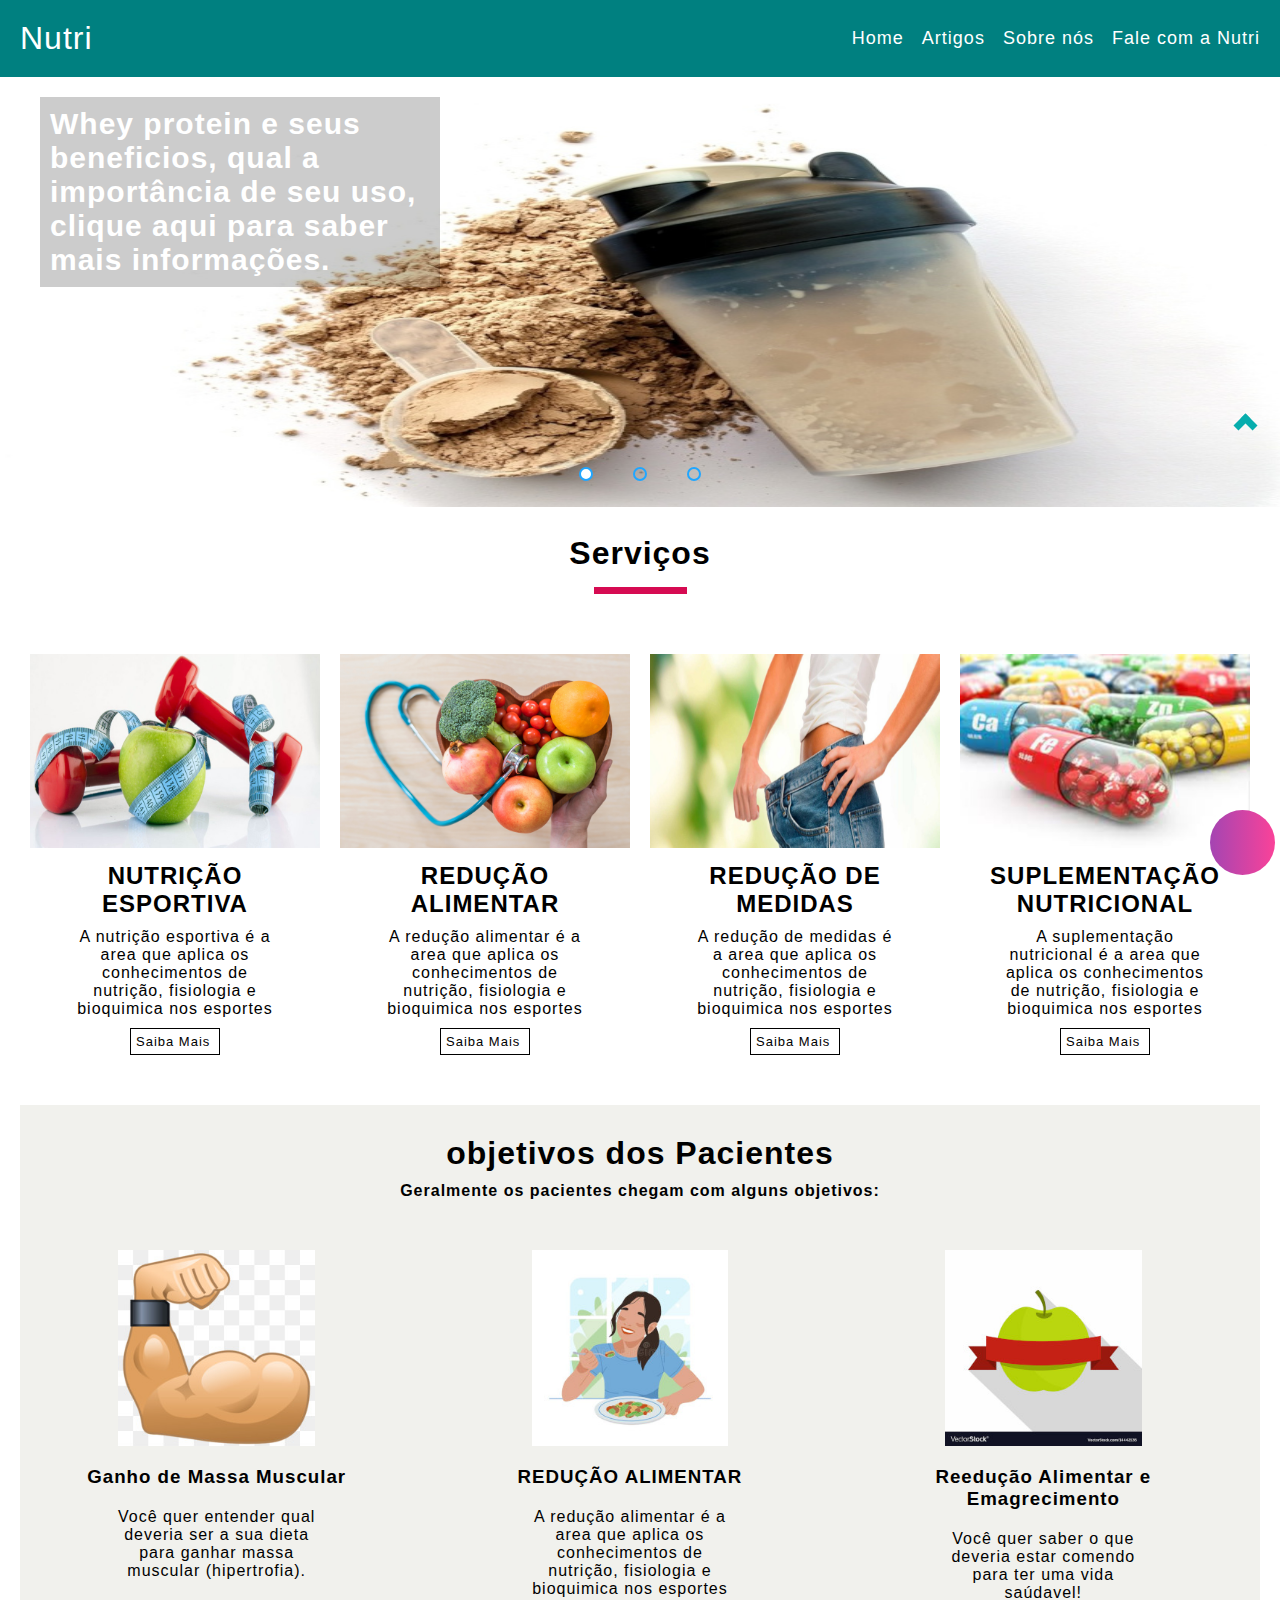
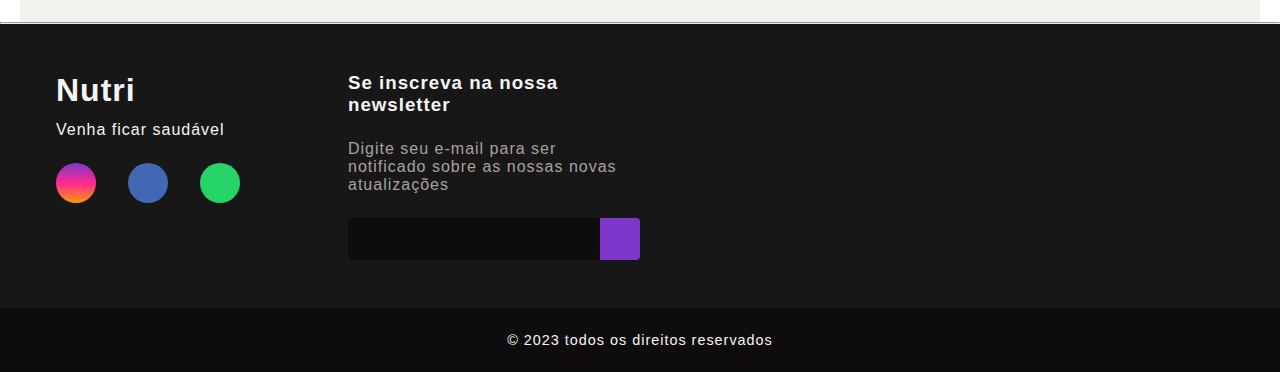
==== commit 7a7e552a: "topo adicionado" ====
--- a/index.html
+++ b/index.html
@@ -116,8 +116,8 @@
                             <div class="image">
                                 <img src="img/musculo.jpg" alt="">
                             </div>
-                            <h3>NUTRIÇÃO ESPORTIVA</h3>
-                            <p>A nutrição esportiva é a area que aplica os conhecimentos de nutrição, fisiologia e bioquimica nos esportes </p>
+                            <h3>Ganho de Massa Muscular</h3>
+                            <p>Você quer entender qual deveria ser a sua dieta para ganhar massa muscular (hipertrofia). </p>
                             
                         </div>
 
@@ -133,8 +133,8 @@
                             <div class="image">
                                 <img src="img/maçaNova.jpg" alt="">
                             </div>
-                            <h3>REDUÇÃO DE MEDIDAS</h3>
-                            <p>A nutrição esportiva é a area que aplica os conhecimentos de nutrição, fisiologia e bioquimica nos esportes </p>
+                            <h3>Reedução Alimentar e Emagrecimento</h3>
+                            <p>Você quer saber o que deveria estar comendo para ter uma vida saúdavel!   </p>
                            
                         </div>
                         
@@ -169,6 +169,11 @@
         </div>
     </div>
 
+    <div id="btn-top">
+        <i class="arrow up"></i>
+    </div>
+
+
     <hr>
     <footer>
         <div id="footer_content">
--- a/css/style.css
+++ b/css/style.css
@@ -669,7 +669,7 @@
     }
 
     .info1 a {
-        width: 110px;
+        width: 100px;
         font-size: 15px;
 
     }
@@ -725,6 +725,7 @@
         width: 200px;
         font-size: 15px;
     }
+    
 
 
 
@@ -1157,4 +1158,33 @@
     .article-info-text p {
         font-size: 15px;
     }
-}+}
+
+
+#btn-top{
+    position: fixed;
+    bottom: 50%;
+    right: 10px;
+    width: 50px;
+    height: 50px;
+    background-color: transparent;
+    border-radius: 50%;
+    display: flex;
+    flex-direction: row;
+    align-items: center;
+    justify-content: center;
+    cursor: pointer;
+}
+
+.arrow{
+    border: solid rgb(7, 173, 173);
+    border-width: 0 7px 7px 0;
+    padding: 5px;
+    display: inline-block;
+}
+
+.up{
+    transform: rotate(-135deg);
+    -webkit-transform: rotate(-135deg);
+}
+
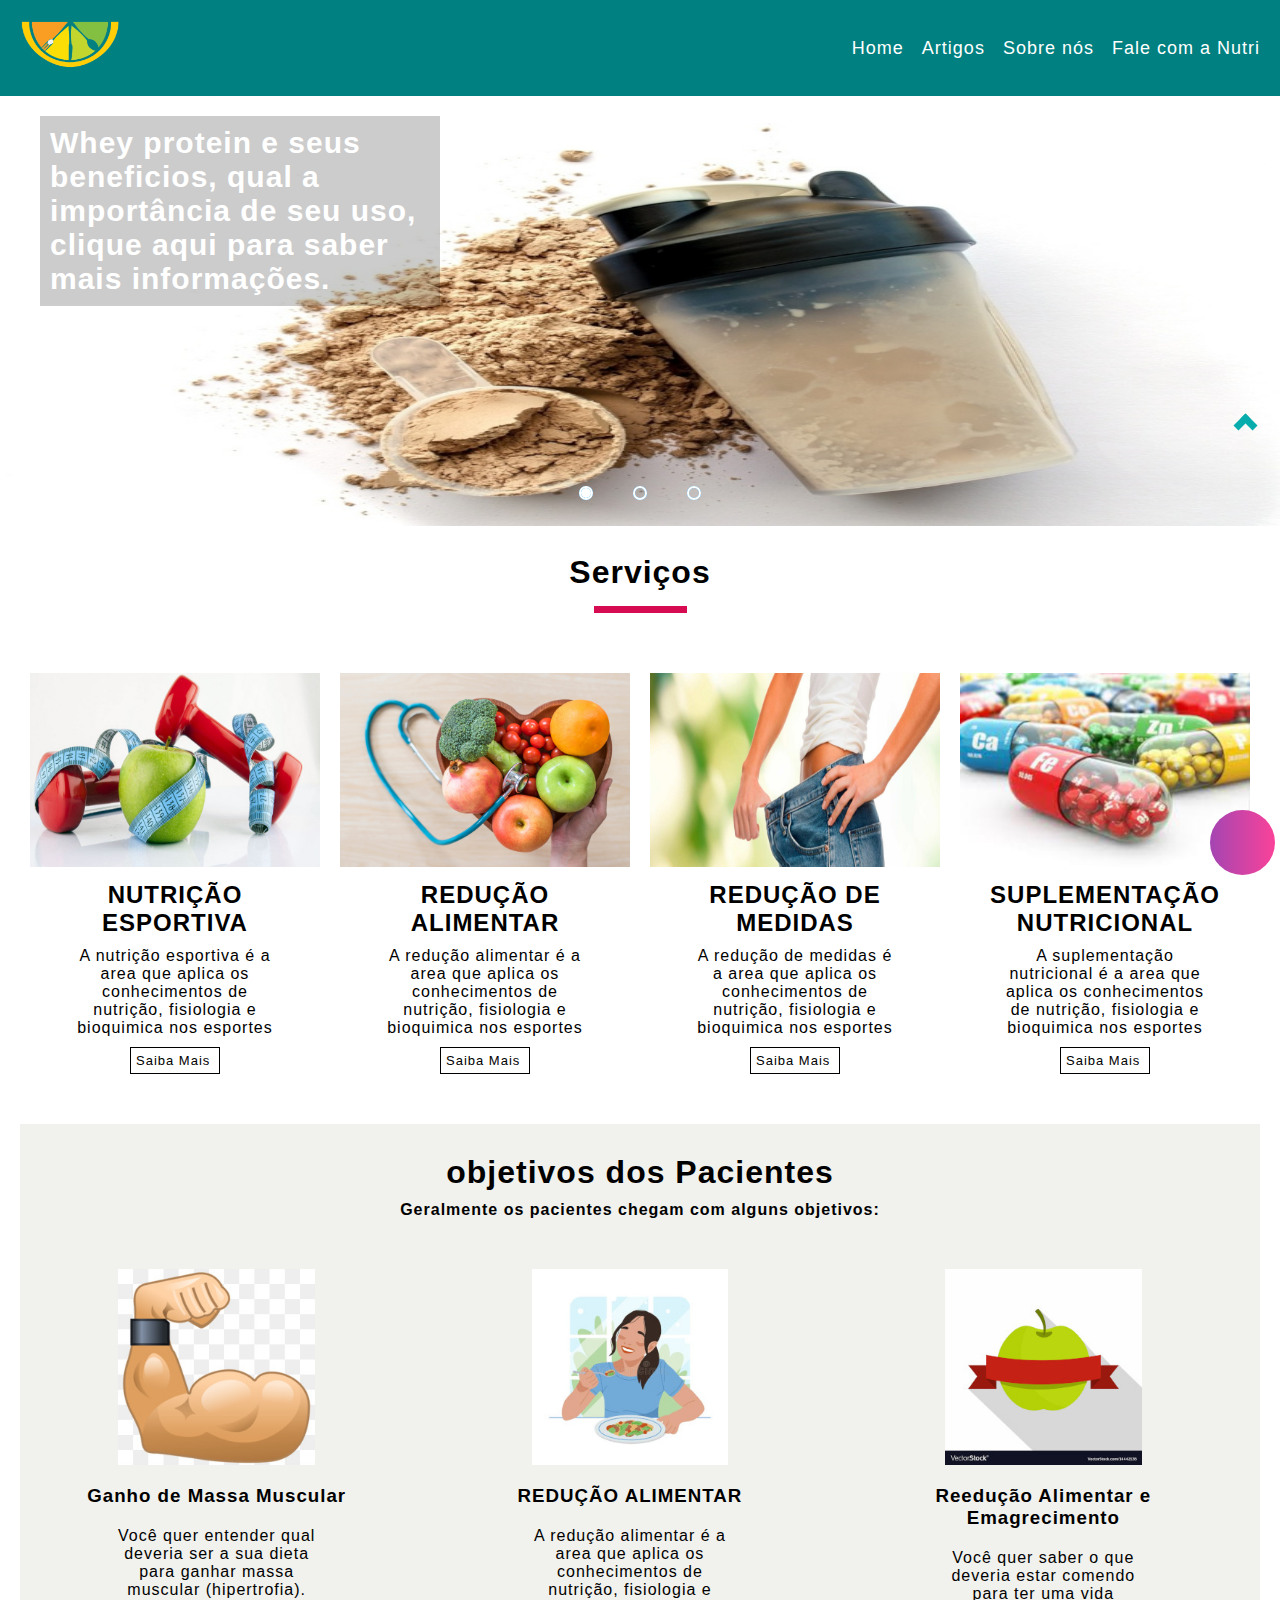
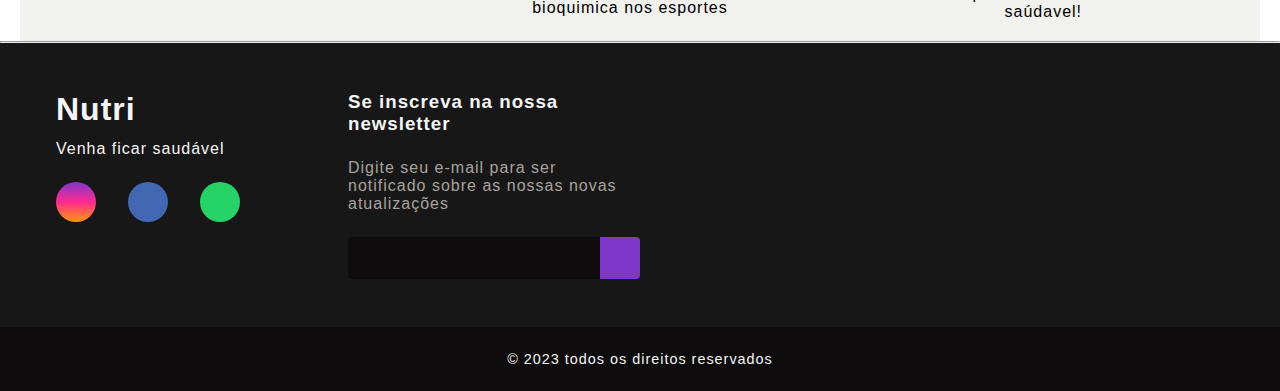
==== commit a968093c: "fix bugs" ====
--- a/index.html
+++ b/index.html
@@ -14,13 +14,12 @@
 
 <body>
     <nav class="navbar">
-        <div class="logo">Nutri</div>
+        <div class="logo"><a href="index.html"><img src="img/logo1-removebg-preview.png"></a></div>
 
         <ul class="nav-links">
             <input type="checkbox" id="checkbox_toggle" />
             <label for="checkbox_toggle" class="hamburger">&#9776;</label>
             <div class="menu">
-
                 <li><a href="#">Home</a></li>
                 <li><a href="artigos.html">Artigos</a></li>
                 <li><a href="sobre.html">Sobre nós</a></li>
@@ -57,7 +56,12 @@
                 
             </div>
     
-            
+            <div class="manual-navigation">
+                <label for="radio1" class="manual-btn"></label>
+                <label for="radio2" class="manual-btn"></label>
+                <label for="radio3" class="manual-btn"></label>
+
+            </div>
         </div>
         <br/>
 
@@ -147,7 +151,7 @@
     </main>
     
     <input type="checkbox" id="click">
-    <label for="click">
+    <label for="click" class="label-aside">
         <i class="fab fa-facebook-messenger"></i>
         <i class="fas fa-times"></i>
     </label>
--- a/css/style.css
+++ b/css/style.css
@@ -12,7 +12,7 @@
     display: none;
 }
 
-label {
+.label-aside {
     position: fixed;
     right: 5px;
     bottom: 25px;
@@ -194,6 +194,12 @@
     font-size: 32px;
 }
 
+.logo img {
+    width: 100%;
+    max-width: 100px;
+    height: auto;
+}
+
 .menu {
     display: flex;
     gap: 1em;
@@ -390,14 +396,14 @@
 .slider {
     background-color: aqua;
     margin: 0 auto;
-    width: 400%;
+    width: 100%;
     height: 430px;
     overflow: hidden;
 }
 
 .slides {
     background-color: azure;
-    width: 100%;
+    width: 400%;
     height: 430px;
     display: flex;
 }
@@ -510,12 +516,6 @@
 #radio3:checked~.navigation-auto .auto-btn3 {
     background-color: #FFF;
 }
-
-
-
-
-
-
 
 footer {
     width: 100%;
